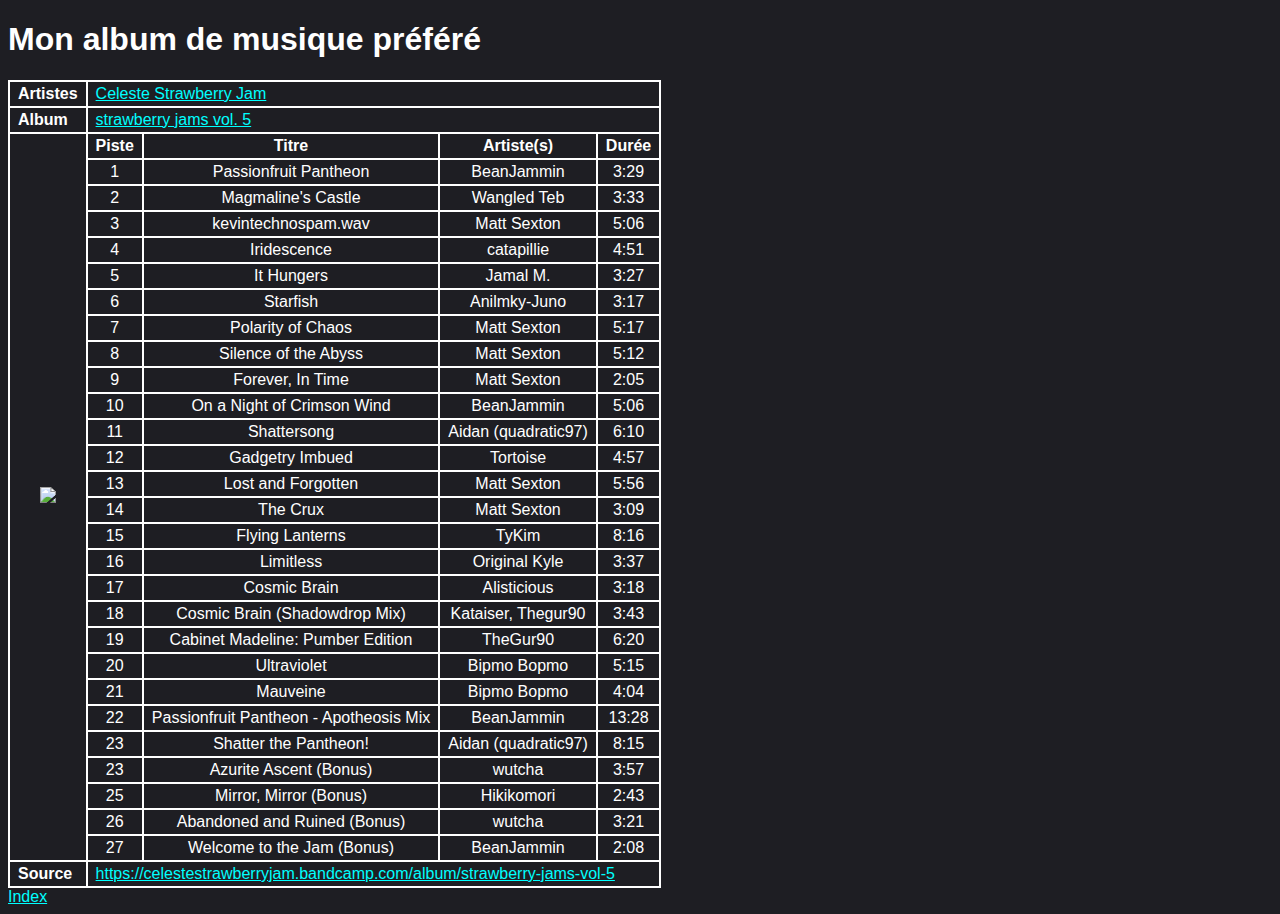
==== exercice3.html @ 711da20e "first commit" ====
<!DOCTYPE html>
<html lang="fr">
<head>
    <meta charset="UTF-8">
    <meta name="viewport" content="width=device-width, initial-scale=1.0">
    <title>Mon album de musique préféré</title>
    <link rel="Stylesheet" href="css/style.css">
    <style>
        table{
            text-align: center;
        }
        td,th{
            padding:3px;
            padding-left: 8px;
            padding-right: 8px
        }
    </style>
</head>
<body>
    <h1>Mon album de musique préféré</h1>
    <table> 
        <tr style="text-align: left;"> <th>Artistes</th> <td colspan="4"><a href="https://celestestrawberryjam.bandcamp.com/">Celeste Strawberry Jam</a></td></tr>
        <tr style="text-align: left;"> <th>Album</th> <td colspan="4"><a href="https://celestestrawberryjam.bandcamp.com/album/strawberry-jams-vol-5">strawberry jams vol. 5</a></td></tr>
        <tr> <th rowspan="28"><img src="https://f4.bcbits.com/img/a4259960035_16.jpg"></th> <th>Piste</th><th>Titre</th><th>Artiste(s)</th><th>Durée</th></tr>
        <tr> <td>1</td> <td>Passionfruit Pantheon</td> <td>BeanJammin</td> <td>3:29</td></tr>    
        <tr> <td>2</td> <td>Magmaline's Castle</td> <td>Wangled Teb</td> <td>3:33</td></tr>    
        <tr> <td>3</td> <td>kevintechnospam.wav</td> <td>Matt Sexton</td> <td>5:06</td></tr>    
        <tr> <td>4</td> <td>Iridescence</td> <td>catapillie</td> <td>4:51</td></tr>    
        <tr> <td>5</td> <td>It Hungers</td> <td>Jamal M.</td> <td>3:27</td></tr>    
        <tr> <td>6</td> <td>Starfish</td> <td>Anilmky-Juno</td> <td>3:17</td></tr>    
        <tr> <td>7</td> <td>Polarity of Chaos</td> <td>Matt Sexton</td> <td>5:17</td></tr>    
        <tr> <td>8</td> <td>Silence of the Abyss</td> <td>Matt Sexton</td> <td>5:12</td></tr>    
        <tr> <td>9</td> <td>Forever, In Time</td> <td>Matt Sexton</td> <td>2:05</td></tr>    
        <tr> <td>10</td> <td>On a Night of Crimson Wind</td> <td>BeanJammin</td> <td>5:06</td></tr>    
        <tr> <td>11</td> <td>Shattersong</td> <td>Aidan (quadratic97)</td> <td>6:10</td></tr>    
        <tr> <td>12</td> <td>Gadgetry Imbued</td> <td>Tortoise</td> <td>4:57</td></tr>    
        <tr> <td>13</td> <td>Lost and Forgotten</td> <td>Matt Sexton</td> <td>5:56</td></tr>    
        <tr> <td>14</td> <td>The Crux</td> <td>Matt Sexton</td> <td>3:09</td></tr>    
        <tr> <td>15</td> <td>Flying Lanterns</td> <td>TyKim</td> <td>8:16</td></tr>    
        <tr> <td>16</td> <td>Limitless</td> <td>Original Kyle</td> <td>3:37</td></tr>    
        <tr> <td>17</td> <td>Cosmic Brain</td> <td>Alisticious</td> <td>3:18</td></tr>    
        <tr> <td>18</td> <td>Cosmic Brain (Shadowdrop Mix)</td> <td>Kataiser, Thegur90</td> <td>3:43</td></tr>    
        <tr> <td>19</td> <td>Cabinet Madeline: Pumber Edition</td> <td>TheGur90</td> <td>6:20</td></tr>    
        <tr> <td>20</td> <td>Ultraviolet</td> <td>Bipmo Bopmo</td> <td>5:15</td></tr>    
        <tr> <td>21</td> <td>Mauveine</td> <td>Bipmo Bopmo</td> <td>4:04</td></tr>    
        <tr> <td>22</td> <td>Passionfruit Pantheon - Apotheosis Mix</td> <td>BeanJammin</td> <td>13:28</td></tr>    
        <tr> <td>23</td> <td>Shatter the Pantheon!</td> <td>Aidan (quadratic97)</td> <td>8:15</td></tr>    
        <tr> <td>23</td> <td>Azurite Ascent (Bonus)</td> <td>wutcha</td> <td>3:57</td></tr>    
        <tr> <td>25</td> <td>Mirror, Mirror (Bonus)</td> <td>Hikikomori</td> <td>2:43</td></tr>    
        <tr> <td>26</td> <td>Abandoned and Ruined (Bonus)</td> <td>wutcha</td> <td>3:21</td></tr>    
        <tr> <td>27</td> <td>Welcome to the Jam (Bonus)</td> <td>BeanJammin</td> <td>2:08</td></tr>
        <tr style="text-align: left;"><th>Source</th> <td colspan="4"><a href="https://celestestrawberryjam.bandcamp.com/album/strawberry-jams-vol-5">https://celestestrawberryjam.bandcamp.com/album/strawberry-jams-vol-5</a></td></tr>
    </table>

    <a href="index.html" target="_self">Index</a>
</body>
</html>
---- css/style.css ----
table, td, th {
    border: 2px solid white;
    border-collapse: collapse;    
}

body {
    background-color: rgb(30,30,35);
    color: white;
    font-family: Arial, Helvetica, sans-serif;
}

/* C'est parce que c'était pas lisible avec couleurs par défaut*/
a {color:aqua;}
a:hover {color:cadetblue;}
a:visited {color:aquamarine;}
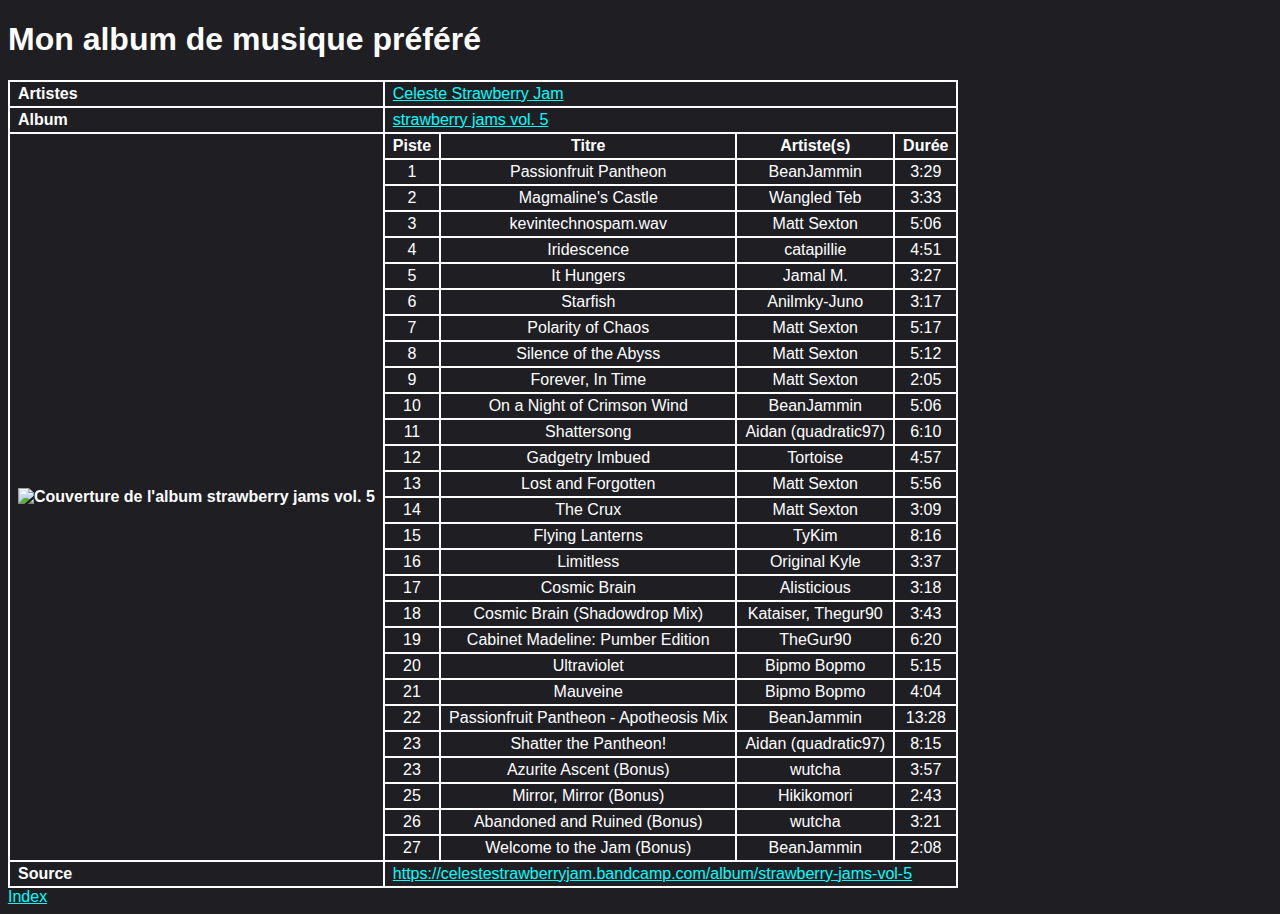
==== commit 9ddbadc2: "Ajouté alt text à la couverture de l'album" ====
--- a/exercice3.html
+++ b/exercice3.html
@@ -21,7 +21,7 @@
     <table> 
         <tr style="text-align: left;"> <th>Artistes</th> <td colspan="4"><a href="https://celestestrawberryjam.bandcamp.com/">Celeste Strawberry Jam</a></td></tr>
         <tr style="text-align: left;"> <th>Album</th> <td colspan="4"><a href="https://celestestrawberryjam.bandcamp.com/album/strawberry-jams-vol-5">strawberry jams vol. 5</a></td></tr>
-        <tr> <th rowspan="28"><img src="https://f4.bcbits.com/img/a4259960035_16.jpg"></th> <th>Piste</th><th>Titre</th><th>Artiste(s)</th><th>Durée</th></tr>
+        <tr> <th rowspan="28"><img src="https://f4.bcbits.com/img/a4259960035_16.jpg" alt="Couverture de l'album strawberry jams vol. 5"></th> <th>Piste</th><th>Titre</th><th>Artiste(s)</th><th>Durée</th></tr>
         <tr> <td>1</td> <td>Passionfruit Pantheon</td> <td>BeanJammin</td> <td>3:29</td></tr>    
         <tr> <td>2</td> <td>Magmaline's Castle</td> <td>Wangled Teb</td> <td>3:33</td></tr>    
         <tr> <td>3</td> <td>kevintechnospam.wav</td> <td>Matt Sexton</td> <td>5:06</td></tr>    
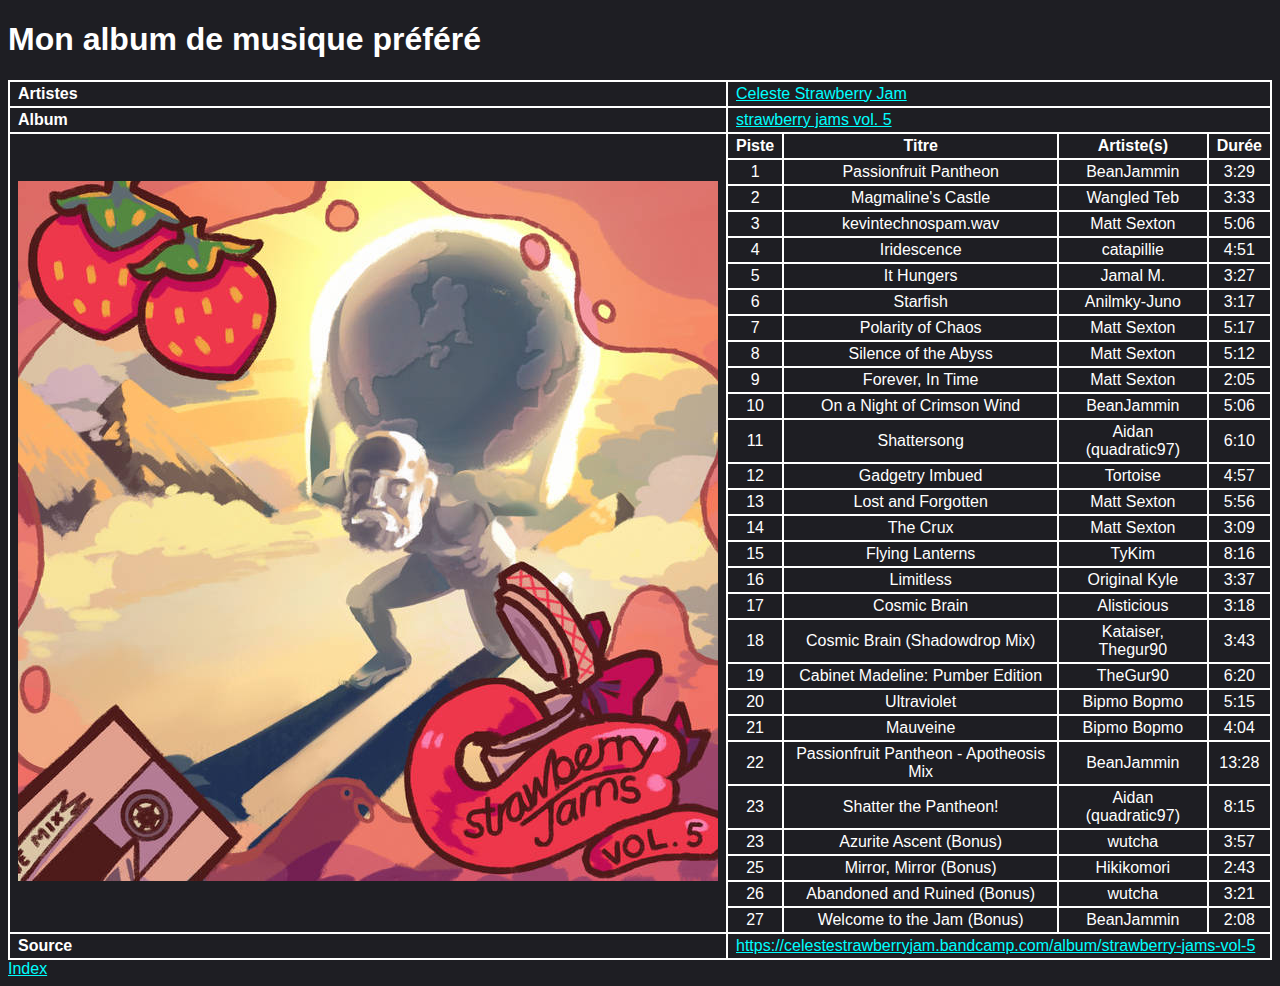
==== commit 7eb2acfa: "Changé la source de l'image de l'album" ====
--- a/exercice3.html
+++ b/exercice3.html
@@ -21,7 +21,7 @@
     <table> 
         <tr style="text-align: left;"> <th>Artistes</th> <td colspan="4"><a href="https://celestestrawberryjam.bandcamp.com/">Celeste Strawberry Jam</a></td></tr>
         <tr style="text-align: left;"> <th>Album</th> <td colspan="4"><a href="https://celestestrawberryjam.bandcamp.com/album/strawberry-jams-vol-5">strawberry jams vol. 5</a></td></tr>
-        <tr> <th rowspan="28"><img src="https://f4.bcbits.com/img/a4259960035_16.jpg" alt="Couverture de l'album strawberry jams vol. 5"></th> <th>Piste</th><th>Titre</th><th>Artiste(s)</th><th>Durée</th></tr>
+        <tr> <th rowspan="28"><img src="images/a4259960035_16.jpg" alt="Couverture de l'album strawberry jams vol. 5"></th> <th>Piste</th><th>Titre</th><th>Artiste(s)</th><th>Durée</th></tr>
         <tr> <td>1</td> <td>Passionfruit Pantheon</td> <td>BeanJammin</td> <td>3:29</td></tr>    
         <tr> <td>2</td> <td>Magmaline's Castle</td> <td>Wangled Teb</td> <td>3:33</td></tr>    
         <tr> <td>3</td> <td>kevintechnospam.wav</td> <td>Matt Sexton</td> <td>5:06</td></tr>    
